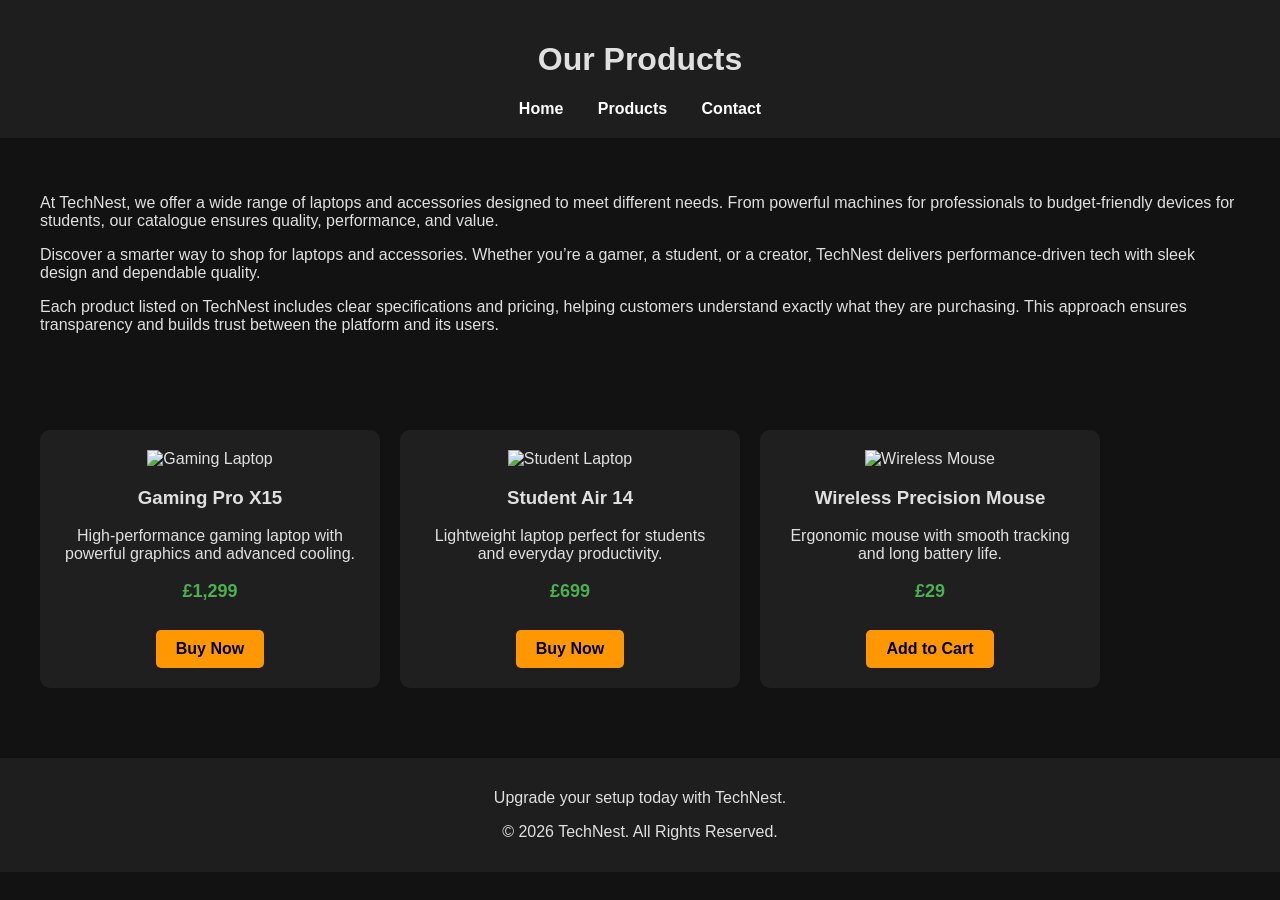
==== products.html @ 8ed2ad94 "Add files via upload" ====
<!DOCTYPE html>
<html lang="en">
<head>
  <meta charset="UTF-8">
  <title>Products | TechNest</title>
  <link rel="stylesheet" href="CSS/style.css">
</head>
<body>

<header>
  <h1>Our Products</h1>
  <nav>
    <a href="index.html">Home</a>
    <a href="products.html">Products</a>
    <a href="contact.html">Contact</a>
  </nav>
</header>

<section> <class="intro">
  <p>
    At TechNest, we offer a wide range of laptops and accessories designed to meet different needs.
    From powerful machines for professionals to budget-friendly devices for students,
    our catalogue ensures quality, performance, and value.
  </p>
  <p>
    Discover a smarter way to shop for laptops and accessories. Whether you’re a gamer, a student, or a creator, TechNest delivers performance-driven tech with sleek design and dependable quality.
  </p>
  <p>
    Each product listed on TechNest includes clear specifications and pricing, helping customers understand exactly what they are purchasing. This approach ensures transparency and builds trust between the platform and its users.
  </p>
</section>

<section class="products">

  <div class="product-card">
    <img src="C:\Users\Tirth\CST0400_WEBSITE_CW1\Images\Laptop_2.png" alt="Gaming Laptop">
    <h3>Gaming Pro X15</h3>
    <p>High-performance gaming laptop with powerful graphics and advanced cooling.</p>
    <p class="price">£1,299</p>
    <a class="btn">Buy Now</a>
  </div>

  <div class="product-card">
    <img src="C:\Users\Tirth\CST0400_WEBSITE_CW1\Images\Student Laptop.jpg" alt="Student Laptop">
    <h3>Student Air 14</h3>
    <p>Lightweight laptop perfect for students and everyday productivity.</p>
    <p class="price">£699</p>
    <a class="btn">Buy Now</a>
  </div>

  <div class="product-card">
    <img src="C:\Users\Tirth\CST0400_WEBSITE_CW1\Images\Mouse.png" alt="Wireless Mouse">
    <h3>Wireless Precision Mouse</h3>
    <p>Ergonomic mouse with smooth tracking and long battery life.</p>
    <p class="price">£29</p>
    <a class="btn">Add to Cart</a>
  </div>

</section>

<footer>
  <p>Upgrade your setup today with TechNest.</p>
  <p>© 2026 TechNest. All Rights Reserved.</p>
</footer>

</body>
</html>
---- CSS/style.css ----
body {
  margin: 0;
  font-family: Arial, sans-serif;
  background-color: #121212;
  color: #e0e0e0;
}

header {
  background-color: #1e1e1e;
  padding: 20px;
  text-align: center;
}

nav a {
  color: #ffffff;
  margin: 0 15px;
  text-decoration: none;
  font-weight: bold;
}

.banner {
  position: relative;
  text-align: center;
}

.banner img {
  width: 100%;
  height: 400px;
  object-fit: cover;
}

.banner-text {
  position: absolute;
  top: 50%;
  left: 50%;
  transform: translate(-50%, -50%);
  background: rgba(0,0,0,0.6);
  padding: 20px;
  border-radius: 10px;
}

section {
  padding: 40px;
}

.btn {
  display: inline-block;
  background-color: #ff9800;
  color: black;
  padding: 10px 20px;
  margin-top: 10px;
  border-radius: 5px;
  text-decoration: none;
  font-weight: bold;
}

.products {
  display: flex;
  gap: 20px;
  flex-wrap: wrap;
}

.product-card {
  background-color: #1f1f1f;
  padding: 20px;
  width: 300px;
  border-radius: 10px;
  text-align: center;
}

.product-card img {
  width: 100%;
  height: 180px;
  object-fit: cover;
}

.price {
  color: #4caf50;
  font-size: 18px;
  font-weight: bold;
}

table {
  width: 100%;
  border-collapse: collapse;
}

table, th, td {
  border: 1px solid #555;
}

th, td {
  padding: 10px;
  text-align: center;
}

footer {
  background-color: #1e1e1e;
  text-align: center;
  padding: 15px;
  margin-top: 30px;
}
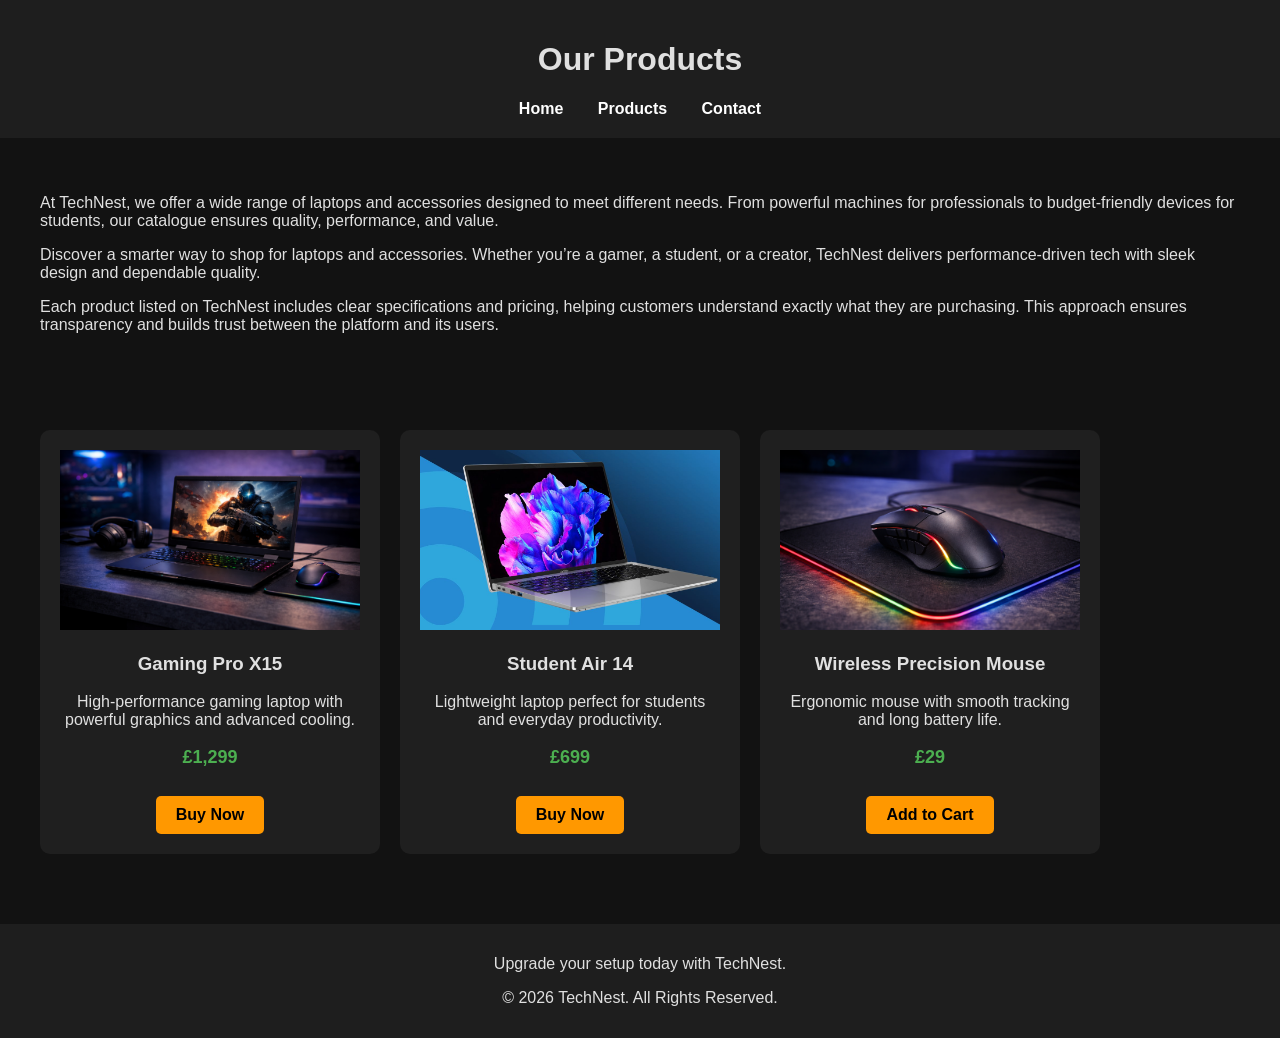
==== commit 32100e83: "Update products.html" ====
--- a/products.html
+++ b/products.html
@@ -33,7 +33,7 @@
 <section class="products">
 
   <div class="product-card">
-    <img src="C:\Users\Tirth\CST0400_WEBSITE_CW1\Images\Laptop_2.png" alt="Gaming Laptop">
+    <img src="Images/Laptop_2.png" alt="Gaming Laptop">
     <h3>Gaming Pro X15</h3>
     <p>High-performance gaming laptop with powerful graphics and advanced cooling.</p>
     <p class="price">£1,299</p>
@@ -41,7 +41,7 @@
   </div>
 
   <div class="product-card">
-    <img src="C:\Users\Tirth\CST0400_WEBSITE_CW1\Images\Student Laptop.jpg" alt="Student Laptop">
+    <img src="Images/Student Laptop.jpg" alt="Student Laptop">
     <h3>Student Air 14</h3>
     <p>Lightweight laptop perfect for students and everyday productivity.</p>
     <p class="price">£699</p>
@@ -49,7 +49,7 @@
   </div>
 
   <div class="product-card">
-    <img src="C:\Users\Tirth\CST0400_WEBSITE_CW1\Images\Mouse.png" alt="Wireless Mouse">
+    <img src="Images/Mouse.png" alt="Wireless Mouse">
     <h3>Wireless Precision Mouse</h3>
     <p>Ergonomic mouse with smooth tracking and long battery life.</p>
     <p class="price">£29</p>
@@ -65,3 +65,4 @@
 
 </body>
 </html>
+
